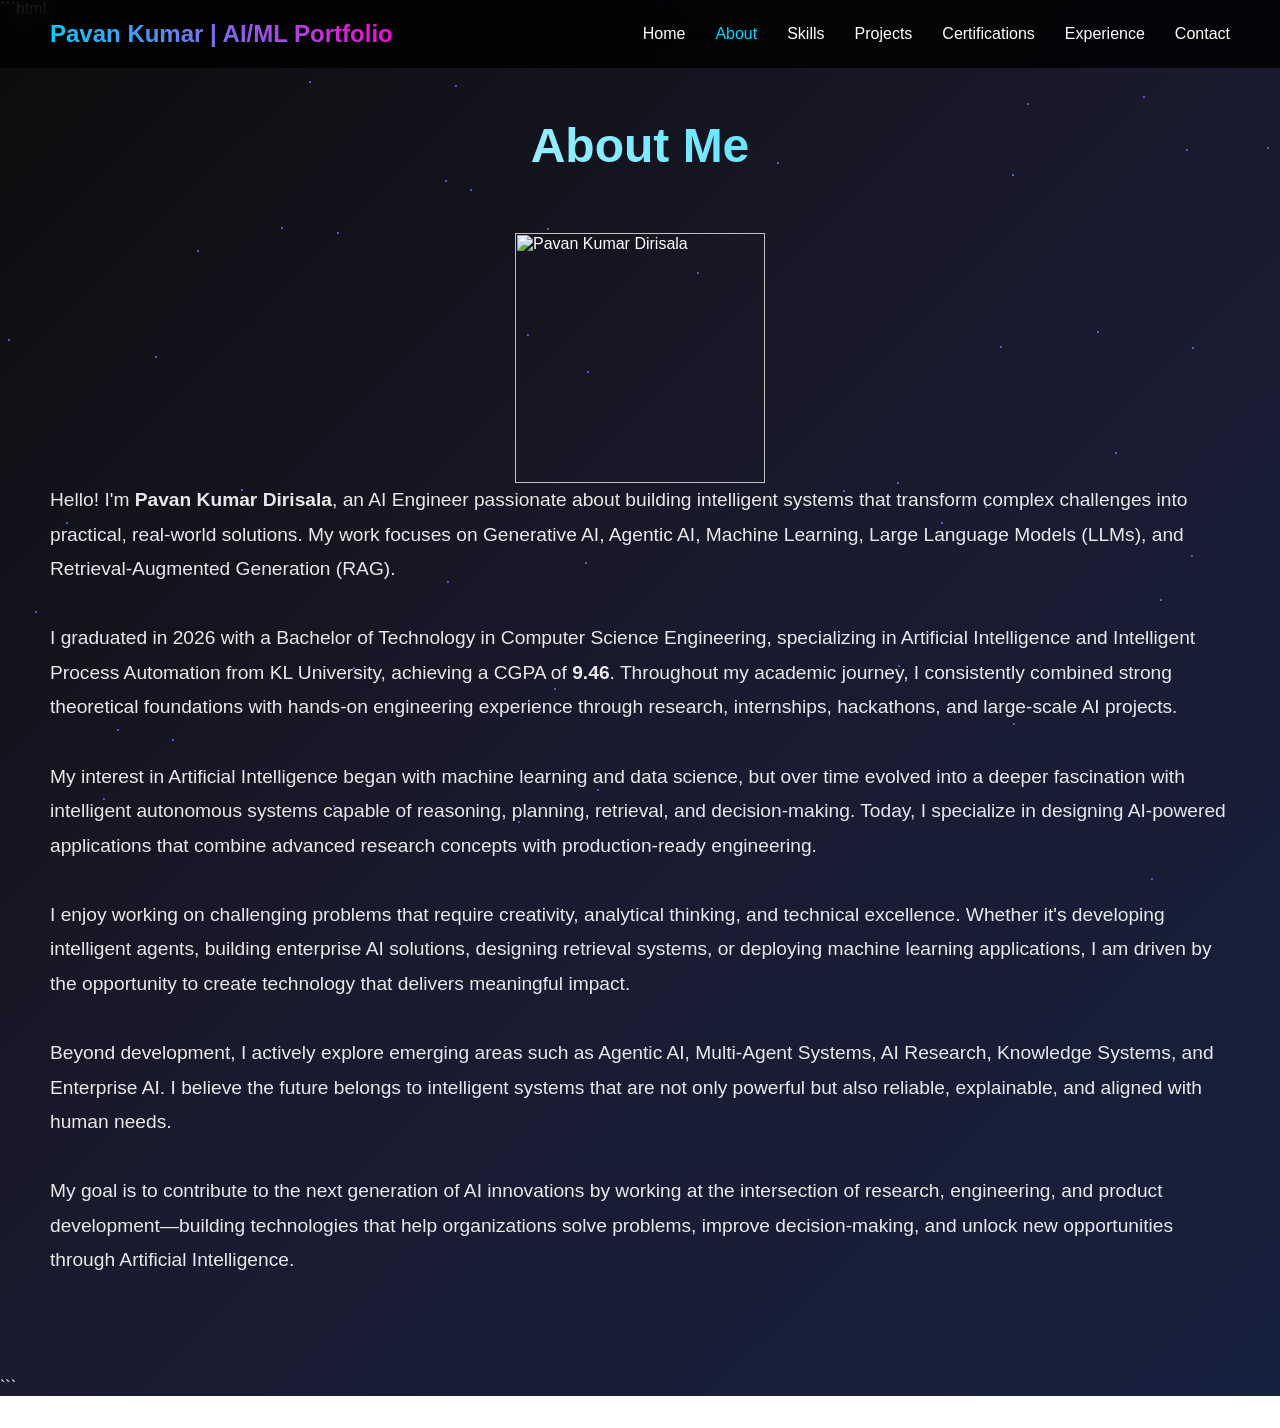
==== about.html @ 640d037b "Create about.html" ====
```html
<!DOCTYPE html>
<html lang="en">
<head>
    <meta charset="UTF-8">
    <meta name="viewport" content="width=device-width, initial-scale=1.0">

    <title>About Me | Pavan Kumar Dirisala</title>

    <!-- CSS -->
    <link rel="stylesheet" href="styles.css">

    <!-- JavaScript -->
    <script src="script.js" defer></script>
</head>

<body>

    <!-- Particles Background -->
    <div class="particles" id="particles"></div>

    <!-- Navigation -->
    <nav id="navbar">
        <div class="nav-container">

            <div class="logo">
                Pavan Kumar | AI/ML Portfolio
            </div>

            <ul class="nav-links">
                <li><a href="index.html">Home</a></li>
                <li><a href="about.html" style="color:#00d4ff;">About</a></li>
                <li><a href="skills.html">Skills</a></li>
                <li><a href="projects.html">Projects</a></li>
                <li><a href="certifications.html">Certifications</a></li>
                <li><a href="experience.html">Experience</a></li>
                <li><a href="contact.html">Contact</a></li>
            </ul>

        </div>
    </nav>

    <!-- About Section -->
    <section id="about" class="animate-on-scroll">

        <h2 class="section-title">About Me</h2>

        <div class="about-content">

            <div class="about-image">
                <img src="./images/profile.png"
                     alt="Pavan Kumar Dirisala">
            </div>

            <div class="about-text">

                <p>
                    Hello! I'm <strong>Pavan Kumar Dirisala</strong>, an AI Engineer passionate about
                    building intelligent systems that transform complex challenges into practical,
                    real-world solutions. My work focuses on Generative AI, Agentic AI,
                    Machine Learning, Large Language Models (LLMs), and Retrieval-Augmented
                    Generation (RAG).
                </p>

                <br>

                <p>
                    I graduated in 2026 with a Bachelor of Technology in Computer Science
                    Engineering, specializing in Artificial Intelligence and Intelligent Process
                    Automation from KL University, achieving a CGPA of
                    <strong>9.46</strong>. Throughout my academic journey, I consistently combined
                    strong theoretical foundations with hands-on engineering experience through
                    research, internships, hackathons, and large-scale AI projects.
                </p>

                <br>

                <p>
                    My interest in Artificial Intelligence began with machine learning and data
                    science, but over time evolved into a deeper fascination with intelligent
                    autonomous systems capable of reasoning, planning, retrieval, and
                    decision-making. Today, I specialize in designing AI-powered applications
                    that combine advanced research concepts with production-ready engineering.
                </p>

                <br>

                <p>
                    I enjoy working on challenging problems that require creativity,
                    analytical thinking, and technical excellence. Whether it's developing
                    intelligent agents, building enterprise AI solutions, designing retrieval
                    systems, or deploying machine learning applications, I am driven by the
                    opportunity to create technology that delivers meaningful impact.
                </p>

                <br>

                <p>
                    Beyond development, I actively explore emerging areas such as Agentic AI,
                    Multi-Agent Systems, AI Research, Knowledge Systems, and Enterprise AI.
                    I believe the future belongs to intelligent systems that are not only
                    powerful but also reliable, explainable, and aligned with human needs.
                </p>

                <br>

                <p>
                    My goal is to contribute to the next generation of AI innovations by
                    working at the intersection of research, engineering, and product
                    development—building technologies that help organizations solve problems,
                    improve decision-making, and unlock new opportunities through Artificial
                    Intelligence.
                </p>

            </div>

        </div>

    </section>

</body>
</html>
```
---- styles.css ----
* {
            margin: 0;
            padding: 0;
            box-sizing: border-box;
        }

        body {
            font-family: 'Inter', -apple-system, BlinkMacSystemFont, sans-serif;
            background: linear-gradient(135deg, #0c0c0c 0%, #1a1a2e 50%, #16213e 100%);
            color: #ffffff;
            overflow-x: hidden;
        }

        /* Animated background particles */
        .particles {
            position: fixed;
            top: 0;
            left: 0;
            width: 100%;
            height: 100%;
            pointer-events: none;
            z-index: -1;
        }

        .particle {
            position: absolute;
            width: 2px;
            height: 2px;
            background: linear-gradient(45deg, #00d4ff, #ff00d4);
            border-radius: 50%;
            animation: float 6s ease-in-out infinite;
        }

        @keyframes float {
            0%, 100% { transform: translateY(0px) rotate(0deg); opacity: 0; }
            50% { transform: translateY(-100px) rotate(180deg); opacity: 1; }
        }

        /* Navigation */
        nav {
            position: fixed;
            top: 0;
            width: 100%;
            padding: 20px 50px;
            background: rgba(0, 0, 0, 0.8);
            backdrop-filter: blur(20px);
            z-index: 1000;
            transition: all 0.3s ease;
        }

        nav.scrolled {
            padding: 15px 50px;
            background: rgba(0, 0, 0, 0.95);
        }

        .nav-container {
            display: flex;
            justify-content: space-between;
            align-items: center;
            max-width: 1400px;
            margin: 0 auto;
        }

        .logo {
            font-size: 24px;
            font-weight: 700;
            background: linear-gradient(45deg, #00d4ff, #ff00d4);
            -webkit-background-clip: text;
            -webkit-text-fill-color: transparent;
            animation: glow 2s ease-in-out infinite alternate;
        }

        @keyframes glow {
            from { filter: drop-shadow(0 0 5px #00d4ff); }
            to { filter: drop-shadow(0 0 20px #ff00d4); }
        }

        .nav-links {
            display: flex;
            gap: 30px;
            list-style: none;
        }

        .nav-links a {
            color: #ffffff;
            text-decoration: none;
            font-weight: 500;
            transition: all 0.3s ease;
            position: relative;
        }

        .nav-links a:hover {
            color: #00d4ff;
            transform: translateY(-2px);
        }

        .nav-links a::after {
            content: '';
            position: absolute;
            bottom: -5px;
            left: 0;
            width: 0;
            height: 2px;
            background: linear-gradient(45deg, #00d4ff, #ff00d4);
            transition: width 0.3s ease;
        }

        .nav-links a:hover::after {
            width: 100%;
        }
.stats-grid {

    display: grid;

    grid-template-columns:
        repeat(auto-fit,minmax(220px,1fr));

    gap: 25px;

    margin: 50px 0;
}

.stat-card {

    text-align: center;

    padding: 30px;

    border-radius: 20px;

    background: rgba(255,255,255,0.05);

    backdrop-filter: blur(15px);

    border: 1px solid rgba(255,255,255,0.08);
}

.stat-card h3 {

    font-size: 2.5rem;

    color: #00d4ff;

    margin-bottom: 10px;
}

.stat-card p {

    color: rgba(255,255,255,0.8);
}
        /* Hero Section */
        .hero {
            height: 100vh;
            display: flex;
            align-items: center;
            justify-content: space-between;
            text-align: center;
            position: relative;
        }

        /* .hero-content {
            max-width: 800px;
            z-index: 2;
        } */

        .hero h1 {
            font-size: clamp(3rem, 8vw, 6rem);
            font-weight: 800;
            margin-bottom: 20px;
            background: linear-gradient(45deg, #ffffff, #00d4ff, #ff00d4);
            -webkit-background-clip: text;
            -webkit-text-fill-color: transparent;
            animation: slideInUp 1s ease-out;
        }

        .hero p {
            font-size: 1.5rem;
            margin-bottom: 40px;
            opacity: 0.9;
            animation: slideInUp 1s ease-out 0.3s both;
        }
        @keyframes slideInUp {
            from {
                opacity: 0;
                transform: translateY(50px);
            }
            to {
                opacity: 1;
                transform: translateY(0);
            }
        }

        /* Sections */
        section {
            padding: 100px 50px;
            max-width: 1400px;
            margin: 0 auto;
        }

        .section-title {
            font-size: 3rem;
            font-weight: 700;
            text-align: center;
            margin-bottom: 60px;
            background: linear-gradient(45deg, #ffffff, #00d4ff);
            -webkit-background-clip: text;
            -webkit-text-fill-color: transparent;
        }

        ```css
/* =========================
   SKILLS SECTION
========================= */

.skills-section {
    max-width: 1600px;
    margin: 0 auto;
    padding: 100px 50px;
}

.skills-grid {
    display: grid;
    grid-template-columns: repeat(3, 1fr);
    gap: 35px;
    margin-top: 60px;
}

/* Card */

.skill-card {
    position: relative;
    overflow: hidden;

    min-height: 320px;

    background: rgba(255,255,255,0.04);
    backdrop-filter: blur(20px);

    border: 1px solid rgba(255,255,255,0.08);
    border-radius: 24px;

    padding: 35px;

    transition: all 0.4s ease;

    box-shadow:
        0 10px 30px rgba(0,0,0,0.25);
}

/* Gradient Top Border */

.skill-card::after {
    content: "";

    position: absolute;

    top: 0;
    left: 0;

    width: 100%;
    height: 4px;

    background:
    linear-gradient(
        90deg,
        #00d4ff,
        #7b61ff,
        #ff00d4
    );
}

/* Hover */

.skill-card:hover {
    transform: translateY(-12px) scale(1.02);

    border-color:
        rgba(0,212,255,0.4);

    box-shadow:
        0 0 25px rgba(0,212,255,0.2),
        0 0 50px rgba(123,97,255,0.15),
        0 15px 40px rgba(0,0,0,0.4);
}

/* Icon */

.skill-icon {

    width: 85px;
    height: 85px;

    margin: 0 auto 25px;

    display: flex;
    justify-content: center;
    align-items: center;

    border-radius: 20px;

    background:
    linear-gradient(
        135deg,
        rgba(0,212,255,0.15),
        rgba(255,0,212,0.08)
    );

    border:
        1px solid rgba(255,255,255,0.08);
}

.skill-icon img {

    width: 45px;
    height: 45px;

    transition: all 0.3s ease;
}

.skill-card:hover .skill-icon img {
    transform: scale(1.15);
}

/* Title */

.skill-card h3 {

    text-align: center;

    color: white;

    font-size: 1.4rem;
    font-weight: 700;

    margin-bottom: 20px;
}

/* Description */

.skill-card p {

    color: rgba(255,255,255,0.8);

    line-height: 1.7;

    text-align: center;
}

/* Skill Tags */

.skill-points {

    display: flex;

    flex-wrap: wrap;

    justify-content: center;

    gap: 12px;

    margin-top: 25px;
}

.point-box {

    padding: 10px 18px;

    border-radius: 40px;

    background:
        rgba(255,255,255,0.05);

    border:
        1px solid rgba(255,255,255,0.1);

    color: white;

    font-size: 14px;
    font-weight: 500;

    transition: all 0.3s ease;
}

.point-box:hover {

    transform: scale(1.08);

    background:
        linear-gradient(
            135deg,
            rgba(0,212,255,0.25),
            rgba(255,0,212,0.18)
        );

    border-color:
        rgba(0,212,255,0.4);
}

/* Responsive */

@media (max-width: 1200px) {

    .skills-grid {
        grid-template-columns: repeat(2, 1fr);
    }

}

@media (max-width: 768px) {

    .skills-grid {
        grid-template-columns: 1fr;
    }

    .skills-section {
        padding: 80px 20px;
    }

}


```css
/* =========================
   PROJECTS SECTION
========================= */

.projects-grid {
    display: grid;
    grid-template-columns: repeat(auto-fit, minmax(380px, 1fr));
    gap: 35px;
    margin-top: 60px;
}

/* Project Card */

.project-card {
    position: relative;
    overflow: hidden;

    background: rgba(255,255,255,0.04);
    backdrop-filter: blur(25px);

    border: 1px solid rgba(255,255,255,0.08);
    border-radius: 24px;

    transition: all 0.4s ease;

    min-height: 620px;

    display: flex;
    flex-direction: column;

    box-shadow:
        0 10px 35px rgba(0,0,0,0.25);
}

/* Gradient Border */

.project-card::before {
    content: "";

    position: absolute;

    top: 0;
    left: 0;

    width: 100%;
    height: 4px;

    background:
    linear-gradient(
        90deg,
        #00d4ff,
        #7b61ff,
        #ff00d4
    );
}

/* Hover */

.project-card:hover {
    transform: translateY(-12px);

    border-color:
        rgba(0,212,255,0.3);

    box-shadow:
        0 20px 60px rgba(0,0,0,0.35),
        0 0 25px rgba(0,212,255,0.15);
}

/* Image */

.project-image {

    height: 180px;

    display: flex;
    justify-content: center;
    align-items: center;

    font-size: 4rem;

    background:
    linear-gradient(
        135deg,
        rgba(0,212,255,0.15),
        rgba(255,0,212,0.15)
    );

    border-bottom:
        1px solid rgba(255,255,255,0.08);
}

.project-image img {
    width: 90px;
    height: 90px;
    object-fit: contain;
}

/* Content */

.project-content {
    flex: 1;
    padding: 28px;
}

.project-content h3 {

    color: white;

    font-size: 1.45rem;

    margin-bottom: 15px;

    line-height: 1.4;
}

.project-content p {

    color: rgba(255,255,255,0.82);

    line-height: 1.8;

    margin-bottom: 18px;

    font-size: 15px;
}

/* Technologies */

.project-tech {

    display: flex;
    flex-wrap: wrap;

    gap: 10px;

    margin-top: 20px;
}

.tech-tag {

    padding: 8px 14px;

    border-radius: 50px;

    background:
        rgba(0,212,255,0.12);

    border:
        1px solid rgba(0,212,255,0.25);

    color: #00d4ff;

    font-size: 13px;
    font-weight: 600;
}

/* Metrics */

.project-metrics {

    display: flex;
    flex-wrap: wrap;

    gap: 10px;

    margin-top: 15px;
}

.metric {

    background:
        rgba(123,97,255,0.12);

    border:
        1px solid rgba(123,97,255,0.25);

    color: #b9a8ff;

    padding: 6px 12px;

    border-radius: 30px;

    font-size: 12px;
}

/* Links */

.project-links {

    padding: 20px 28px 28px;

    display: flex;

    gap: 15px;

    margin-top: auto;
}

.link-btn {

    flex: 1;

    text-align: center;

    padding: 12px 18px;

    border-radius: 12px;

    text-decoration: none;

    font-weight: 600;

    color: white;

    background:
        rgba(255,255,255,0.08);

    border:
        1px solid rgba(255,255,255,0.12);

    transition: all 0.3s ease;
}

.link-btn:hover {

    transform: translateY(-3px);

    background:
        linear-gradient(
            135deg,
            rgba(0,212,255,0.2),
            rgba(123,97,255,0.2)
        );

    border-color:
        rgba(0,212,255,0.4);
}

/* Featured Project */

.featured-project {

    margin-bottom: 60px;

    border-radius: 30px;

    overflow: hidden;

    background:
        linear-gradient(
            135deg,
            rgba(0,212,255,0.08),
            rgba(123,97,255,0.08)
        );

    border:
        1px solid rgba(0,212,255,0.2);

    backdrop-filter: blur(25px);

    padding: 50px;
}

.featured-project h3 {

    font-size: 2rem;

    margin-bottom: 20px;

    color: white;
}

.featured-project p {

    font-size: 1.05rem;

    line-height: 1.9;

    color: rgba(255,255,255,0.85);
}

/* Responsive */

@media (max-width: 768px) {

    .projects-grid {
        grid-template-columns: 1fr;
    }

    .project-card {
        min-height: auto;
    }

    .project-links {
        flex-direction: column;
    }
}
```


        /* About Section */
        .about-content {
            display: grid;
            grid-template-columns: 1fr 2fr;
            gap: 60px;
            align-items: center;
            margin-top: 50px;
        }
.about-image{
    width: 250px;
    height: 250px;
    display: flex;
    align-items: center;
    justify-content: center;
    margin: 0 auto;
}

.about-image img{
    width: 100%;
    height: 100%;
    object-fit: contain;
}
        /* @keyframes rotate {
            from { transform: rotate(0deg); }
            to { transform: rotate(360deg); }
        } */

        .about-text {
            font-size: 1.2rem;
            line-height: 1.8;
            color: rgba(255, 255, 255, 0.9);
        }

        /* Contact Section */
        .contact-content {
            text-align: center;
            margin-top: 50px;
        }

        .contact-links {
            display: flex;
            justify-content: center;
            gap: 40px;
            margin-top: 40px;
        }

        .contact-link {
            display: inline-block;
            padding: 15px 30px;
            background: rgba(255, 255, 255, 0.1);
            color: white;
            text-decoration: none;
            border-radius: 50px;
            border: 1px solid rgba(255, 255, 255, 0.2);
            transition: all 0.3s ease;
            position: relative;
            overflow: hidden;
        }

        .contact-link:hover {
            background: linear-gradient(45deg, #00d4ff, #ff00d4);
            transform: translateY(-3px);
            box-shadow: 0 15px 30px rgba(0, 0, 0, 0.3);
        }

        /* Scroll animations */
        .animate-on-scroll {
            opacity: 0;
            transform: translateY(50px);
            transition: all 0.8s ease;
        }

        .animate-on-scroll.animated {
            opacity: 1;
            transform: translateY(0);
        }

        /* Responsive */
        @media (max-width: 768px) {
            nav {
                padding: 15px 20px;
            }
            
            section {
                padding: 50px 20px;
            }
            
            .about-content {
                grid-template-columns: 1fr;
                text-align: center;
            }
            
            .contact-links {
                flex-direction: column;
                align-items: center;
            }
            
            .nav-links {
                display: none;
            }
        }
        /* Ensures the container allows right-side content to be visible */
#education {
  overflow: visible;
  position: relative;
}

.timeline-entry {
  position: relative;
  margin-bottom: 30px;
  padding-left: 10px;
  cursor: pointer;
  display: flex;
  align-items: flex-start;
}

.timeline-dot {
  position: absolute;
  left: -12px;
  top: 6px;
  width: 16px;
  height: 16px;
  border-radius: 50%;
}

.timeline-content {
  color: #fff;
  transition: transform 0.3s;
  max-width: 60%;
}

.extra-info {
  position: absolute;
  top: 0;
  left: calc(50% + 20px);
  background: linear-gradient(135deg, rgba(0, 212, 255, 0.2), rgba(0, 212, 255, 0.05));
  border: 1px solid rgba(0, 212, 255, 0.4);
  padding: 15px 20px;
  min-width: 220px;
  color: #fff;
  opacity: 0;
  pointer-events: none;
  transform: translateX(20px);
  transition: all 0.3s ease;
  z-index: 10;
  backdrop-filter: blur(6px);
  border-radius: 12px;
  max-width: 260px;
  word-wrap: break-word;
  box-shadow: 0 4px 12px rgba(0, 212, 255, 0.15);
}

.timeline-entry:hover .extra-info {
  opacity: 1;
  pointer-events: auto;
  transform: translateX(0);
  box-shadow: 0 8px 20px rgba(0, 212, 255, 0.3);
}

.extra-info h4 {
  margin-top: 0;
  margin-bottom: 10px;
  font-size: 16px;
  border-bottom: 1px solid rgba(0, 212, 255, 0.3);
  padding-bottom: 5px;
}

.extra-info ul {
  padding-left: 18px;
  margin: 0;
  list-style: disc;
}

.extra-info li {
  margin-bottom: 6px;
  font-size: 14px;
  color: rgba(255, 255, 255, 0.85);
}
.hero-content {
    display: flex;
    align-items: center;
    justify-content: space-between;
    gap: 2rem;
    flex-wrap: wrap;
}

.hero-image img {
    width: 270px;
    height: 400px;
    /* border-radius: ; */
    /* object-fit: cover; */
    /* box-shadow: 0 0 15px #00d4ff; */
}

.hero-text {
    flex: 1;
    color: white;
    /* max-width: 500px; */
}

.platforms-grid {
    display: flex;
    justify-content: center;
    flex-wrap: wrap;
    gap: 2rem;
    margin-top: 2rem;
}

.platform-card {
    background: rgba(255, 255, 255, 0.05);
    border-radius: 10px;
    padding: 1rem;
    width: 140px;
    text-align: center;
    transition: transform 0.3s, box-shadow 0.3s;
    color: white;
    text-decoration: none;
}

.platform-card:hover {
    transform: scale(1.05);
    box-shadow: 0 0 15px #00d4ff;
}

.platform-card img {
    width: 60px;
    height: 60px;
    margin-bottom: 0.5rem;
}
.verify-btn {
    display: inline-block;
    margin-top: 10px;
    padding: 8px 16px;
    background: linear-gradient(45deg, #00d4ff, #5f00cc);
    color: #fff;
    border-radius: 25px;
    text-decoration: none;
    font-weight: bold;
    letter-spacing: 0.5px;
    box-shadow: 0 0 10px rgba(0, 212, 255, 0.5);
    transition: all 0.4s ease;
    position: relative;
    overflow: hidden;
}

.verify-btn::before {
    content: "";
    position: absolute;
    width: 0;
    height: 100%;
    top: 0;
    left: 0;
    background: rgba(255, 255, 255, 0.2);
    transition: width 0.4s ease;
    z-index: 1;
}

.verify-btn:hover::before {
    width: 100%;
}

.verify-btn:hover {
    transform: translateY(-3px) scale(1.05);
    box-shadow: 0 0 20px #5f00cc, 0 0 40px #00d4ff;
    background: linear-gradient(45deg, #5f00cc, #00d4ff);
    color: #fff;
}

/* Achievement Banner */
       /* Main Achievement / Research Card */
.achievement-banner {
    max-width: 80%;
    width: 80%;
    margin: 40px auto;
    padding: 30px;

    background: linear-gradient(135deg, rgba(102, 126, 234, 0.2), rgba(118, 75, 162, 0.1));
    border: 2px solid rgba(102, 126, 234, 0.3);
    border-radius: 20px;

    backdrop-filter: blur(20px);
    text-align: center;
    box-shadow: 0 0 20px rgba(102, 126, 234, 0.2);
    transition: 0.3s ease;
}

/* Hover effect (premium feel) */
.achievement-banner:hover {
    transform: translateY(-5px);
    box-shadow: 0 0 40px rgba(102, 126, 234, 0.4);
}

/* Title */
.achievement-banner h3 {
    font-size: 1.8rem;
    color: #667eea;
    margin-bottom: 15px;
    font-weight: 700;
}

/* Text */
.achievement-banner p {
    font-size: 1.1rem;
    color: rgba(255, 255, 255, 0.9);
    line-height: 1.6;
}

/* Certificate / Button section */
.achievement-banner .certificate {
    margin-top: 25px;
}

/* Button styling */
.achievement-banner .contact-link {
    display: inline-block;
    padding: 12px 25px;
    border-radius: 10px;
    text-decoration: none;
    color: white;
    font-weight: 600;

    background: linear-gradient(135deg, #667eea, #764ba2);
    transition: 0.3s ease;
}

/* Button hover */
.achievement-banner .contact-link:hover {
    transform: scale(1.05);
    box-shadow: 0 0 20px rgba(102, 126, 234, 0.6);
}

/* Glow animation */
@keyframes pulse {
    from { box-shadow: 0 0 20px rgba(102, 126, 234, 0.3); }
    to { box-shadow: 0 0 40px rgba(102, 126, 234, 0.6); }
}
    .certificate img:hover {
    transform: scale(1.03);
    box-shadow: 0 0 35px rgba(102, 126, 234, 0.7);
}
.experience-badge,
.education-badge {

    display: inline-block;

    margin-top: 10px;

    padding: 8px 18px;

    border-radius: 30px;

    font-weight: 600;

    font-size: 14px;

}

.experience-badge {

    background: rgba(0,212,255,0.15);
    border: 1px solid rgba(0,212,255,0.3);
    color: #00d4ff;

}

.education-badge {

    background: rgba(255,0,212,0.15);
    border: 1px solid rgba(255,0,212,0.3);
    color: #ff00d4;

}
/* EXPERIENCE CARD */

.experience-card {

    max-width: 1100px;

    margin: 50px auto;

    padding: 40px;

    border-radius: 25px;

    background: rgba(255,255,255,0.05);

    backdrop-filter: blur(20px);

    border: 1px solid rgba(255,255,255,0.08);

    transition: 0.4s ease;

    box-shadow:
        0 10px 40px rgba(0,0,0,0.2);
}

.experience-card:hover {

    transform: translateY(-8px);

    box-shadow:
        0 20px 60px rgba(0,0,0,0.3);
}

.experience-header {

    display: flex;

    align-items: center;

    gap: 25px;

    margin-bottom: 25px;
}

.experience-logo {

    width: 80px;

    height: 80px;

    border-radius: 20px;

    background: linear-gradient(
        135deg,
        #00d4ff,
        #7b61ff
    );

    display: flex;

    align-items: center;

    justify-content: center;

    font-size: 2rem;
}

.experience-header h3 {

    font-size: 1.8rem;

    color: white;

    margin-bottom: 10px;
}

.experience-badge {

    display: inline-block;

    padding: 8px 18px;

    border-radius: 30px;

    background:
        rgba(0,212,255,0.15);

    border:
        1px solid rgba(0,212,255,0.25);

    color: #00d4ff;

    font-weight: 600;
}

.experience-date {

    margin-top: 10px;

    color: rgba(255,255,255,0.7);
}

.experience-description p {

    color: rgba(255,255,255,0.85);

    line-height: 1.9;

    font-size: 1.05rem;
}

.experience-highlights {

    display: grid;

    grid-template-columns:
        repeat(auto-fit,minmax(250px,1fr));

    gap: 15px;

    margin-top: 30px;
}

.highlight-item {

    padding: 15px;

    border-radius: 15px;

    background:
        rgba(255,255,255,0.05);

    border:
        1px solid rgba(255,255,255,0.08);

    color: white;

    text-align: center;
}

.experience-footer {

    margin-top: 35px;
}
.education-badge {

    display: inline-block;

    margin: 10px 0 15px;

    padding: 8px 18px;

    border-radius: 30px;

    background:
        rgba(255,0,212,0.12);

    border:
        1px solid rgba(255,0,212,0.25);

    color: #ff00d4;

    font-weight: 600;

    font-size: 14px;
}
.skill-icon img {
    width: 65px;
    height: 65px;
    object-fit: contain;
}
.contact-card .skill-icon {

    width: 100px;
    height: 100px;

    border-radius: 50%;

    background:
        linear-gradient(
            135deg,
            #00d4ff,
            #7b61ff
        );

    box-shadow:
        0 0 30px rgba(0,212,255,0.3);
}
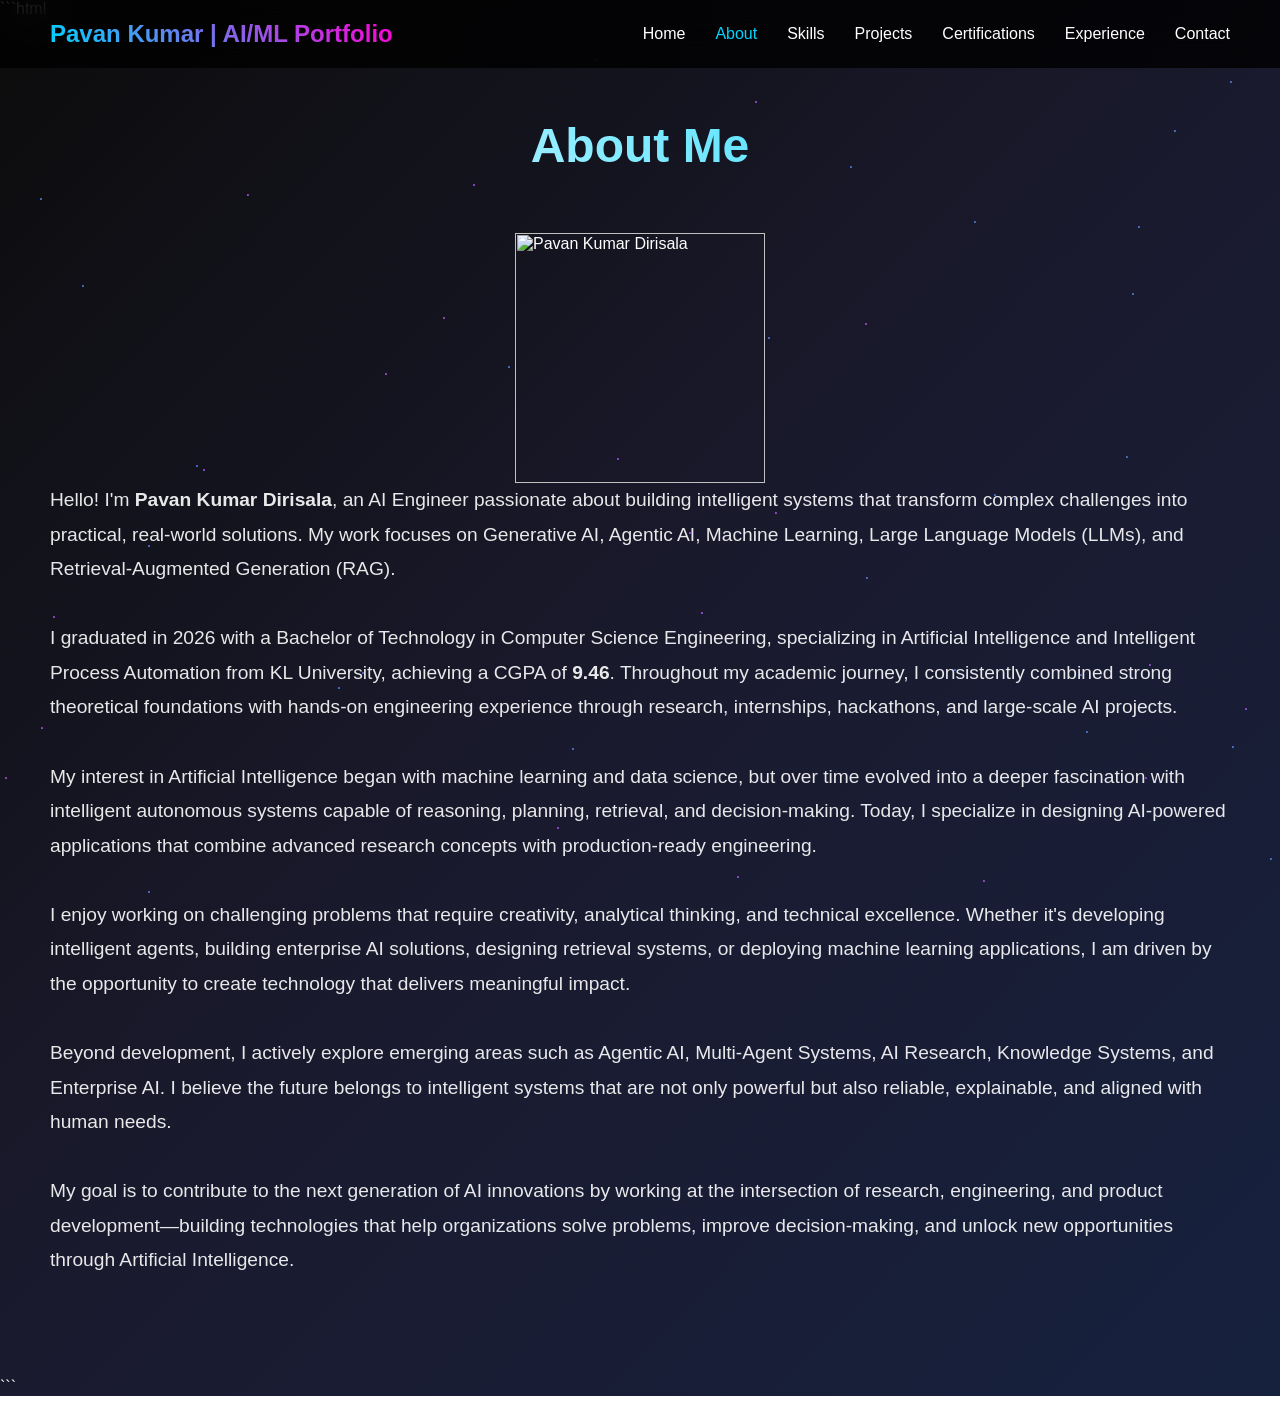
==== commit c750a2c7: "Update about.html" ====
--- a/about.html
+++ b/about.html
@@ -48,7 +48,7 @@
         <div class="about-content">
 
             <div class="about-image">
-                <img src="./images/profile.png"
+                <img src="https://cdn-icons-png.flaticon.com/512/10012/10012487.png"
                      alt="Pavan Kumar Dirisala">
             </div>
 
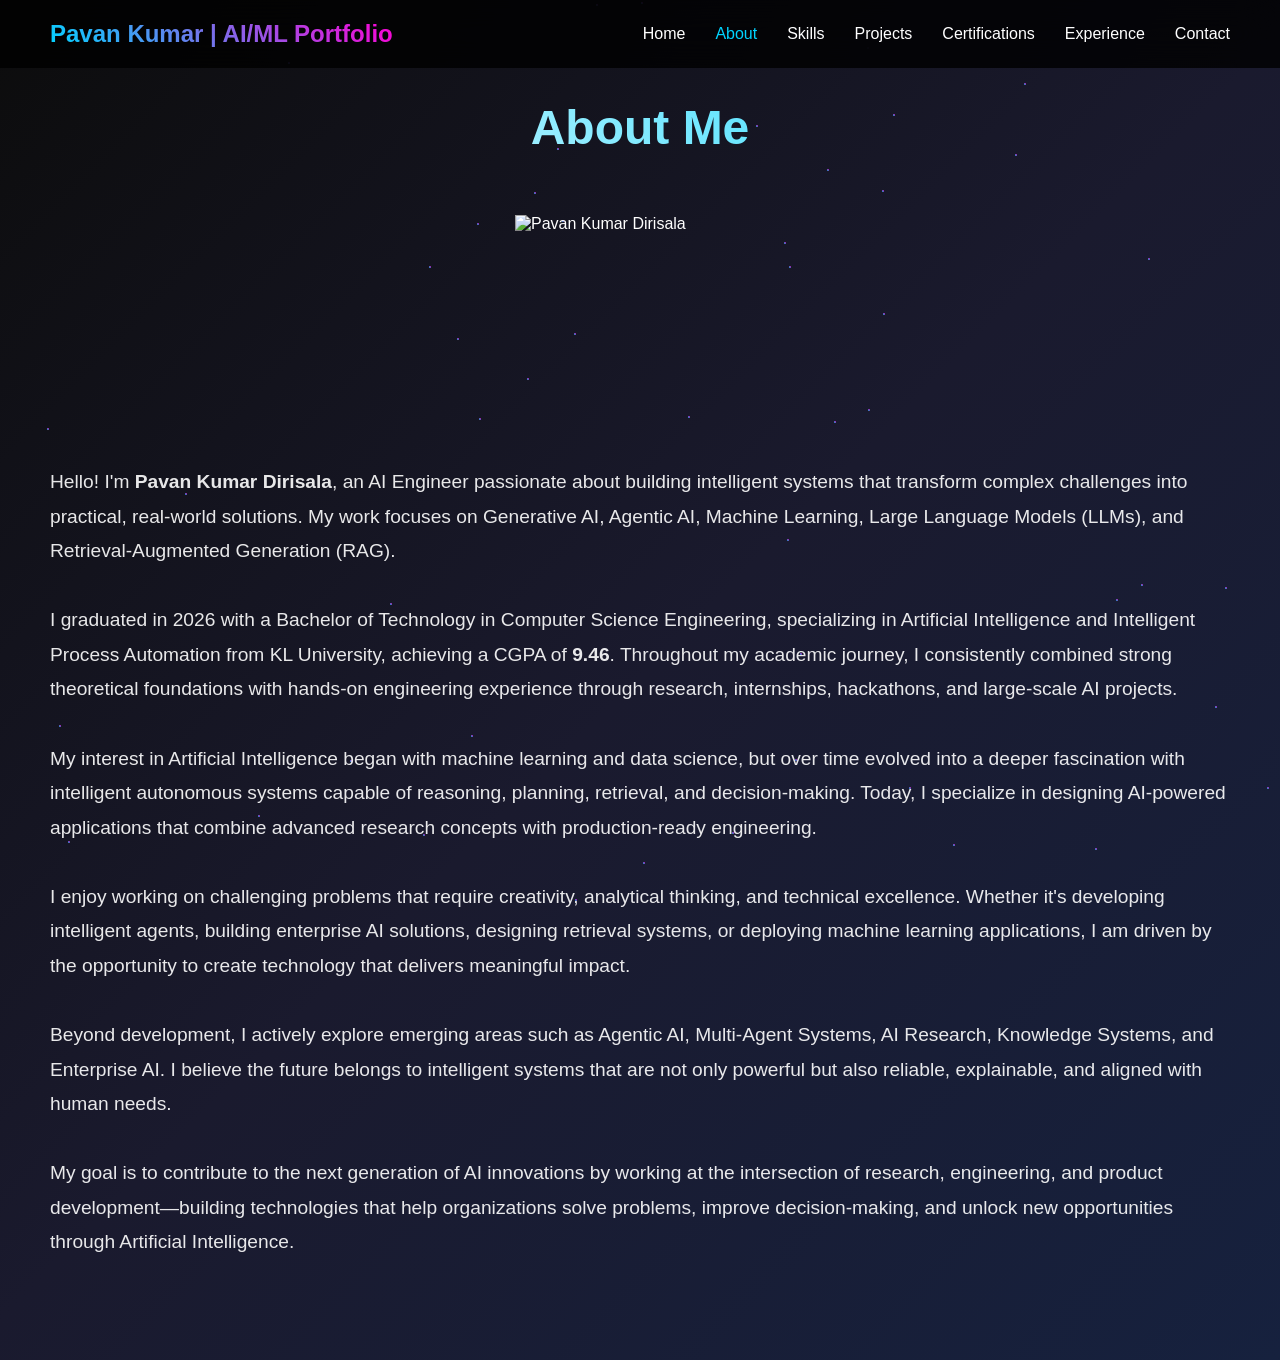
==== commit b8cd57b2: "Update about.html" ====
--- a/about.html
+++ b/about.html
@@ -1,4 +1,4 @@
-```html
+
 <!DOCTYPE html>
 <html lang="en">
 <head>
@@ -120,4 +120,4 @@
 
 </body>
 </html>
-```
+
